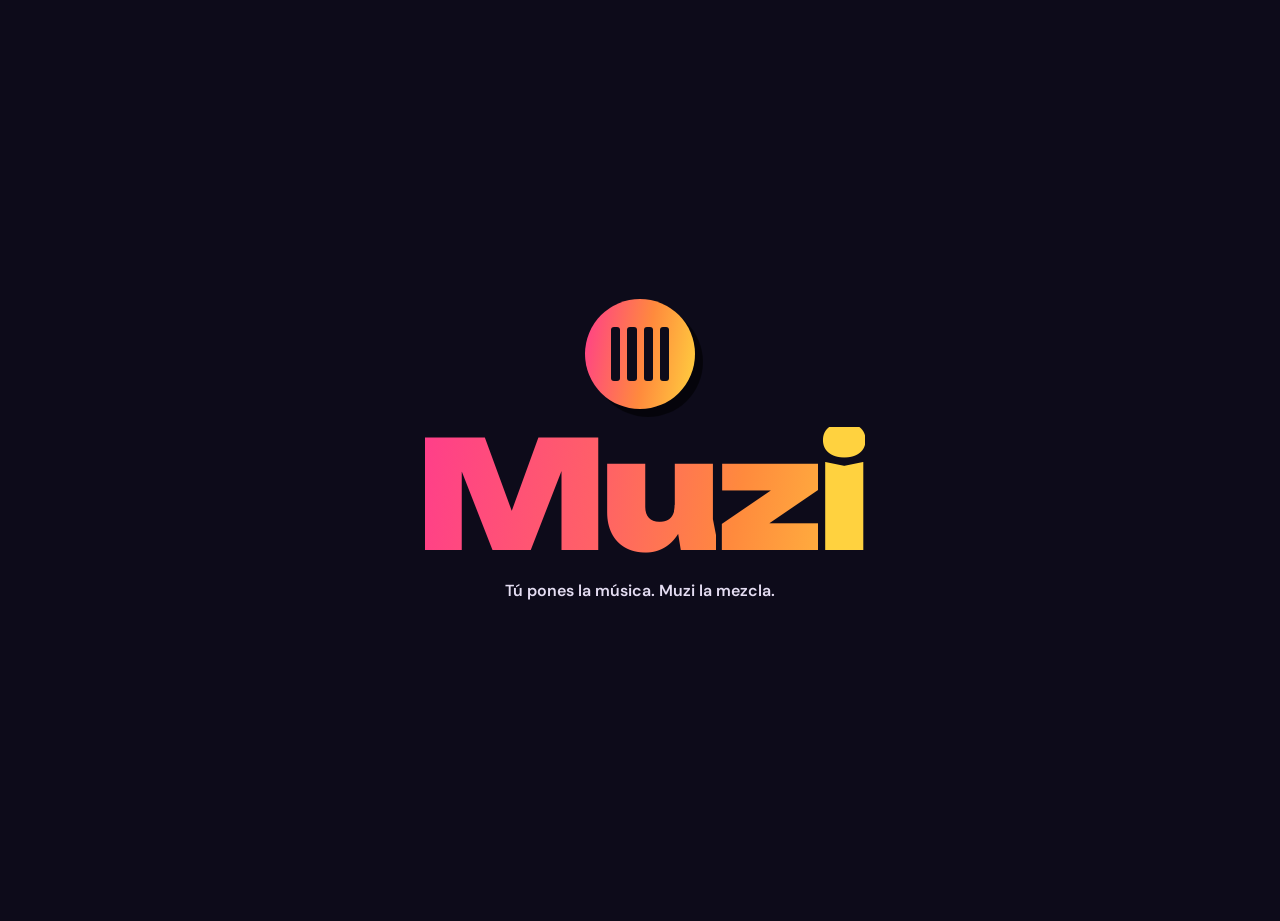
==== index.html @ a437e882 "Add files via upload" ====
<!doctype html>
<html lang="es">
<head>
<meta charset="utf-8">
<meta name="viewport" content="width=device-width,initial-scale=1,viewport-fit=cover">
<title>Muzi · La playlist de tu clase</title>
<meta name="description" content="Muzi: pega links de YouTube y la playlist de la clase suena sola, mezclada como un DJ.">
<meta name="theme-color" content="#0D0B1A">
<meta name="color-scheme" content="dark">
<meta property="og:title" content="Muzi · La playlist de tu clase">
<meta property="og:description" content="Tú pones la música. Muzi la mezcla.">
<link rel="icon" href="assets/favicon.svg" type="image/svg+xml">
<link rel="manifest" href="manifest.webmanifest">
<link rel="stylesheet" href="css/fonts.css">
<link rel="stylesheet" href="css/tokens.css">
<link rel="stylesheet" href="css/base.css">
<link rel="stylesheet" href="css/motion.css">
<link rel="stylesheet" href="css/layout.css">
<link rel="stylesheet" href="css/components.css">
<link rel="stylesheet" href="css/muzi.css">
<link rel="stylesheet" href="css/live.css">
<link rel="stylesheet" href="css/responsive.css">
<script type="module" src="js/main.js"></script>
</head>
<body>
<!-- Intro animada -->
<div class="splash" id="splash" aria-hidden="true">
  <div class="splash-in">
    <span class="mz-mark xl"><i></i><i></i><i></i><i></i></span>
    <p class="splash-word"><span>M</span><span>u</span><span>z</span><span>i</span></p>
    <p class="splash-sub">Tú pones la música. Muzi la mezcla.</p>
  </div>
</div>

<div class="fog" aria-hidden="true"><i></i><i></i></div>
<div class="cur-light" id="curLight" aria-hidden="true"></div>
<div class="noise" aria-hidden="true"></div>
<canvas id="fx" aria-hidden="true"></canvas>

<div class="app" id="app">
  <!-- ============ SIDEBAR ============ -->
  <aside class="side">
    <div class="box">
      <a class="logo" href="./" aria-label="Muzi, inicio"><span class="mz-mark" aria-hidden="true"><i></i><i></i><i></i><i></i></span><span class="mz-word">Muzi<small>La playlist de tu clase</small></span></a>
      <nav class="menu" id="menu" aria-label="Secciones">
        <span class="pill" id="menuPill"></span>
        <button class="on" type="button" data-go="top"><svg viewBox="0 0 24 24" fill="none" stroke="currentColor" stroke-width="2"><path d="M3 11l9-7 9 7v9a1 1 0 01-1 1h-5v-6H9v6H4a1 1 0 01-1-1z"/></svg>Inicio</button>
        <button type="button" data-go="add"><svg viewBox="0 0 24 24" fill="none" stroke="currentColor" stroke-width="2"><circle cx="12" cy="12" r="9"/><path d="M12 8v8M8 12h8"/></svg>Agregar canción</button>
        <button type="button" data-go="list"><svg viewBox="0 0 24 24" fill="none" stroke="currentColor" stroke-width="2"><path d="M4 6h16M4 12h10M4 18h7"/><circle cx="18" cy="17" r="3"/><path d="M21 17V9"/></svg>La cola</button>
      </nav>
    </div>
    <div class="box grow">
      <p class="lbl">Tu sesión</p>
      <div class="stats">
        <div class="stat" style="--c:var(--s1)"><b id="stN">0</b><span>temas</span></div>
        <div class="stat" style="--c:var(--s4)"><b id="stP">0</b><span>personas</span></div>
        <div class="stat" style="--c:var(--s5)"><b id="stL">0</b><span>me gusta</span></div>
        <div class="stat" style="--c:var(--s7)"><b id="stD">0</b><span>ya sonaron</span></div>
      </div>
      <p class="lbl" style="margin-top:8px">Cómo funciona</p>
      <p class="howto"><i>1</i>Pega el link de YouTube de tu canción.</p>
      <p class="howto"><i>2</i>Escribe tu nombre para que sepan quién la puso.</p>
      <p class="howto"><i>3</i>Muzi la mezcla sola con la anterior.</p>
      <span class="sp"></span>
<p class="credit">Muzi · creado por <a href="https://jhonandersonsix.github.io/jhonweb/" target="_blank" rel="noopener">Jhon Pariona</a></p>
      <button class="btn-matte w100 mag" type="button" id="btnShare">Copiar link de la lista</button>
      <button class="btn-matte w100 mag" type="button" id="btnClear">Vaciar la cola</button>
    </div>
  </aside>

  <!-- ============ MAIN ============ -->
  <main class="box main" id="main">
    <header class="hero" id="top">
      <div class="cover" id="cover"><div class="ph"><span>mz</span></div></div>
      <div class="txt">
        <p class="lbl">playlist de la clase</p>
        <h1>La playlist la ponen <span class="t-spec">ustedes.</span></h1>
        <p class="sub">Pega tu canción de YouTube. Suena sola y se mezcla con la anterior como un DJ.</p>
        <p class="meta"><b>Muzi</b><span class="d"></span><span id="mN">0 temas</span><span class="d"></span><span id="mT">mezcla 8 s</span><span class="live"><span class="d" id="liveDot"></span><span id="liveTx">en pausa</span></span><span class="roomchip" id="roomChip" hidden>📡 Sala <b id="roomChipCode">----</b> · <span id="roomChipN">0</span></span></p>
      </div>
    </header>

    <div class="actions">
      <button class="bigplay mag" id="bigPlay" type="button" aria-label="Reproducir"><svg viewBox="0 0 24 24" id="bigIco"><path d="M8 5v14l11-7z"/></svg></button>
      <button class="iconbtn" id="shufA" type="button" aria-label="Aleatorio" aria-pressed="false"><svg viewBox="0 0 24 24" fill="none" stroke="currentColor" stroke-width="2"><path d="M16 3h5v5M4 20L21 3M21 16v5h-5M15 15l6 6M4 4l5 5"/></svg></button>
      <button class="iconbtn" id="mixA" type="button" aria-label="Mezclar ya a la siguiente" title="Mezclar ya"><svg viewBox="0 0 24 24" fill="none" stroke="currentColor" stroke-width="2"><path d="M3 12h4l3-8 4 16 3-8h4"/></svg></button>
      <label class="search"><svg viewBox="0 0 24 24" fill="none" stroke="currentColor" stroke-width="2"><circle cx="11" cy="11" r="7"/><path d="M20 20l-3.5-3.5"/></svg><input id="q" type="search" placeholder="Buscar en la cola" aria-label="Buscar en la cola"></label>
    </div>

    <section class="add" id="add">
      <p class="lbl">Agregar canción</p>
      <form class="row" id="addForm">
        <label class="field"><svg width="18" height="18" viewBox="0 0 24 24" fill="#FF0033"><path d="M23 7.2a3 3 0 00-2.1-2.1C19 4.6 12 4.6 12 4.6s-7 0-8.9.5A3 3 0 001 7.2 31 31 0 00.6 12a31 31 0 00.4 4.8 3 3 0 002.1 2.1c1.9.5 8.9.5 8.9.5s7 0 8.9-.5a3 3 0 002.1-2.1c.3-1.6.4-3.2.4-4.8s-.1-3.2-.4-4.8z"/><path d="M9.8 15.3l5.8-3.3-5.8-3.3z" fill="#fff"/></svg><input id="url" type="text" inputmode="url" placeholder="Pega aquí el link de YouTube" aria-label="Link de YouTube" autocomplete="off"></label>
        <label class="field who"><input id="who" type="text" maxlength="30" placeholder="Tu nombre" aria-label="Tu nombre" autocomplete="nickname"></label>
        <button class="btn-spec mag" type="submit">Agregar a la cola →</button>
      </form>
      <p class="hint"><i></i>Funciona con youtube.com, youtu.be, Shorts, YouTube Music y playlists.</p>
    </section>

    <div class="filters" role="group" aria-label="Filtrar">
      <button class="chip on" type="button" data-f="all">Todas</button>
      <button class="chip" type="button" data-f="next">Por sonar</button>
      <button class="chip" type="button" data-f="liked">Me gusta</button>
      <button class="chip mode" type="button" id="voteMode" aria-pressed="false" title="Cambia el orden en que suenan, no lo que se ve">🔥 Más votadas suenan primero</button>
      <button class="chip" type="button" data-f="done">Ya sonaron</button>
    </div>

    <div class="thead" id="list-anchor"><span style="text-align:center">#</span><span>Canción</span><span>La puso</span><span></span><span style="text-align:right">⏱</span><span></span></div>
    <div class="list" id="list"></div>
    <div class="empty" id="empty"><b>La cola está vacía</b>Pega el primer link de YouTube y abre la sesión 🎧</div>
  </main>

  <!-- ============ NOW PLAYING ============ -->
  <aside class="box np" id="np">
    <div class="in">
      <div class="head"><p class="lbl">Ahora suena</p><button class="iconbtn" id="npClose" type="button" aria-label="Ocultar panel"><svg viewBox="0 0 24 24" fill="none" stroke="currentColor" stroke-width="2"><path d="M6 6l12 12M18 6L6 18"/></svg></button></div>
      <div class="stage" id="stage">
        <span class="ring"></span>
        <div class="pv" id="pv0"><div id="yt0"></div></div>
        <div class="pv off" id="pv1"><div id="yt1"></div></div>
        <div class="idle" id="idle"><div><b>Muzi está en silencio</b>Agrega canciones y presiona play.</div></div>
      </div>
      <div><p class="title" id="npT">—</p><p class="by" id="npB">Nadie ha puesto música todavía</p></div>
      <div class="xf">
        <div class="top"><span>DECK A</span><span>CROSSFADER</span><span>DECK B</span></div>
        <div class="track"><span class="knob" id="knob"></span></div>
      </div>
      <div class="room" id="room">
        <div class="room-off" id="roomOff">
          <b>Sala en vivo</b><span>Los alumnos piden, votan y reaccionan desde su celular.</span>
          <button class="btn-spec w100 mag" type="button" id="btnRoom">📡 Abrir la sala</button>
        </div>
        <div class="room-on" id="roomOn" hidden>
          <div class="room-top"><span class="ping"></span><span class="lbl">Sala abierta</span><button class="room-x" type="button" id="roomClose">Cerrar</button></div>
          <p class="room-code" id="roomCode">----</p>
          <p class="room-people"><b id="roomN">0</b> <span id="roomNtx">personas conectadas</span></p>
          <div class="room-faces" id="roomFaces"></div>
          <p class="room-mode" id="roomMode"></p>
        </div>
      </div>
      <div class="upnext"><p class="lbl" style="margin-bottom:6px">Sigue en la cola</p><div id="upnext"></div></div>
      <div class="qrcard"><div id="qr" aria-label="Código QR para pedir canción"></div><div><b id="qrT">Escanea y pide tu canción</b><span id="qrS">Te abre WhatsApp con el mensaje listo. Pega tu link de YouTube y envíalo.</span></div></div>
      <a class="wa" id="waLink" href="#" target="_blank" rel="noopener">
        <span class="ic"><svg viewBox="0 0 24 24"><path d="M12 2a10 10 0 00-8.6 15.1L2 22l5-1.3A10 10 0 1012 2zm5.3 14.1c-.2.6-1.3 1.2-1.8 1.2-.5.1-1 .2-3.3-.7-2.8-1.1-4.6-4-4.7-4.2-.1-.2-1.1-1.5-1.1-2.9s.7-2.1 1-2.4c.3-.3.6-.3.8-.3h.6c.2 0 .4 0 .6.5l.9 2.1c.1.2.1.4 0 .6l-.4.6-.4.4c-.1.2-.3.3-.1.6.2.3.8 1.3 1.7 2.1 1.2 1 2.1 1.3 2.4 1.5.3.1.5.1.6-.1l.9-1c.2-.3.4-.2.6-.1l2 .9c.3.1.5.2.5.3.1.2.1.7-.1 1.3z"/></svg></span>
        <span><b>¿Estás desde el celular?</b><span>Mándale tu canción al profe por WhatsApp</span></span>
      </a>
    </div>
  </aside>

  <!-- ============ PLAYER ============ -->
  <footer class="player" id="player">
    <div class="pl-l">
      <img id="bThumb" alt="" src="[data-uri]">
      <div class="tx"><span class="t" id="bT">Elige una canción</span><p class="w" id="bW">Muzi</p></div>
      <button class="heart" id="bLike" type="button" aria-label="Me gusta"><svg viewBox="0 0 24 24" fill="currentColor"><path d="M12 21s-7.5-4.6-9.6-9.2C.9 8.4 3 4.5 6.7 4.5c2 0 3.4 1.1 4.3 2.4.9-1.3 2.3-2.4 4.3-2.4 3.7 0 5.8 3.9 4.3 7.3C19.5 16.4 12 21 12 21z"/></svg></button>
    </div>
    <div class="pl-c">
      <div class="ctr">
        <button class="iconbtn" id="shufB" type="button" aria-label="Aleatorio" aria-pressed="false"><svg viewBox="0 0 24 24" fill="none" stroke="currentColor" stroke-width="2"><path d="M16 3h5v5M4 20L21 3M21 16v5h-5M15 15l6 6M4 4l5 5"/></svg></button>
        <button class="iconbtn" id="prev" type="button" aria-label="Anterior"><svg viewBox="0 0 24 24" fill="currentColor"><path d="M6 5h2v14H6zM20 5v14L9 12z"/></svg></button>
        <button class="pp" id="pp" type="button" aria-label="Reproducir"><svg viewBox="0 0 24 24" id="ppIco"><path d="M8 5v14l11-7z"/></svg></button>
        <button class="iconbtn" id="next" type="button" aria-label="Siguiente (mezclar)"><svg viewBox="0 0 24 24" fill="currentColor"><path d="M16 5h2v14h-2zM4 5v14l11-7z"/></svg></button>
        <button class="iconbtn" id="rep" type="button" aria-label="Repetir la lista" aria-pressed="true"><svg viewBox="0 0 24 24" fill="none" stroke="currentColor" stroke-width="2"><path d="M17 2l4 4-4 4"/><path d="M3 11V9a3 3 0 013-3h15M7 22l-4-4 4-4"/><path d="M21 13v2a3 3 0 01-3 3H3"/></svg></button>
      </div>
      <div class="prog"><span id="tCur">0:00</span><div class="rng" id="seek" role="slider" aria-label="Avance" tabindex="0"><span class="wv" id="wv0"></span><span class="wv fill" id="wv1"></span><i></i></div><span id="tDur">0:00</span></div>
    </div>
    <div class="pl-r">
      <span>MEZCLA</span><div class="rng" id="mixR" role="slider" aria-label="Duración de la mezcla" tabindex="0" style="--v:53%"><i></i></div><span class="mixv" id="mixV">8 s</span>
      <svg width="18" height="18" viewBox="0 0 24 24" fill="none" stroke="currentColor" stroke-width="2"><path d="M11 5L6 9H2v6h4l5 4z"/><path d="M15.5 8.5a5 5 0 010 7M19 5a10 10 0 010 14"/></svg>
      <div class="rng" id="volR" role="slider" aria-label="Volumen" tabindex="0" style="--v:85%"><i></i></div>
      <button class="iconbtn timer" id="timerBtn" type="button" aria-label="Temporizador de clase" title="Temporizador: apaga la música sola"><svg viewBox="0 0 24 24" fill="none" stroke="currentColor" stroke-width="2"><circle cx="12" cy="13" r="8"/><path d="M12 9v4l2.5 2.5M9 2h6"/></svg><span class="badge" id="timerBadge"></span></button>
      <button class="iconbtn" id="projBtn" type="button" aria-label="Modo proyector" title="Modo proyector (P)"><svg viewBox="0 0 24 24" fill="none" stroke="currentColor" stroke-width="2"><path d="M4 9V4h5M20 9V4h-5M4 15v5h5M20 15v5h-5"/></svg></button>
      <button class="iconbtn" id="npToggle" type="button" aria-label="Mostrar u ocultar Ahora suena"><svg viewBox="0 0 24 24" fill="none" stroke="currentColor" stroke-width="2"><rect x="3" y="4" width="18" height="16" rx="2"/><path d="M14 4v16"/></svg></button>
    </div>
  </footer>
  <div class="proj-ov" id="projOv" aria-hidden="true">
    <div class="bgimg" id="pjBg"></div><div class="shade"></div><div class="pulse"></div>
    <div class="logo"><span class="mz-mark" aria-hidden="true"><i></i><i></i><i></i><i></i></span><span class="mz-word big">Muzi</span></div>
    <button class="iconbtn x" id="projX" type="button" aria-label="Salir del modo proyector"><svg viewBox="0 0 24 24" fill="none" stroke="currentColor" stroke-width="2"><path d="M6 6l12 12M18 6L6 18"/></svg></button>
    <div class="info">
      <p class="lbl">Ahora suena en Muzi</p>
      <h2 id="pjT">—</h2>
      <p class="who" id="pjW"></p>
      <div class="bar"><i id="pjBar"></i></div>
      <div class="nx" id="pjNx"></div>
    </div>
    <div class="pjfeed" id="pjFeed" aria-live="polite"></div>
    <div class="qrbox"><div id="qr2"></div><div><b id="qr2T">¿Quieres poner tu canción?</b><span id="qr2S">Escanea y mándala por WhatsApp</span><span class="pjcode" id="pjCode" hidden></span></div></div>
  </div>
  <div class="reacts" id="reacts" aria-hidden="true"></div>
  <nav class="mtabs" aria-label="Vista"><button class="on" type="button" data-v="list">La cola</button><button type="button" data-v="np">Ahora suena</button></nav>
</div>
<noscript><p style="padding:24px">Muzi necesita JavaScript para sonar.</p></noscript>
</body>
</html>
---- css/fonts.css ----
/* Muzi · tipografías incluidas en el proyecto (no dependen de Google Fonts) */
@font-face{font-family:'Unbounded';font-style:normal;font-weight:800;font-display:swap;src:url('../assets/fonts/unbounded-latin-800-normal.woff2') format('woff2')}
@font-face{font-family:'Unbounded';font-style:normal;font-weight:700;font-display:swap;src:url('../assets/fonts/unbounded-latin-700-normal.woff2') format('woff2')}
@font-face{font-family:'Unbounded';font-style:normal;font-weight:900;font-display:swap;src:url('../assets/fonts/unbounded-latin-900-normal.woff2') format('woff2')}
@font-face{font-family:'DM Sans';font-style:normal;font-weight:400;font-display:swap;src:url('../assets/fonts/dm-sans-latin-400-normal.woff2') format('woff2')}
@font-face{font-family:'DM Sans';font-style:normal;font-weight:500;font-display:swap;src:url('../assets/fonts/dm-sans-latin-500-normal.woff2') format('woff2')}
@font-face{font-family:'DM Sans';font-style:normal;font-weight:600;font-display:swap;src:url('../assets/fonts/dm-sans-latin-600-normal.woff2') format('woff2')}
@font-face{font-family:'DM Sans';font-style:normal;font-weight:700;font-display:swap;src:url('../assets/fonts/dm-sans-latin-700-normal.woff2') format('woff2')}
@font-face{font-family:'DM Sans';font-style:normal;font-weight:800;font-display:swap;src:url('../assets/fonts/dm-sans-latin-800-normal.woff2') format('woff2')}
@font-face{font-family:'Space Mono';font-style:normal;font-weight:400;font-display:swap;src:url('../assets/fonts/space-mono-latin-400-normal.woff2') format('woff2')}
@font-face{font-family:'Space Mono';font-style:normal;font-weight:700;font-display:swap;src:url('../assets/fonts/space-mono-latin-700-normal.woff2') format('woff2')}
---- css/tokens.css ----
/* Muzi · tokens de marca: colores, tipografía, formas y medidas.
   Identidad propia de Muzi (ver docs/Muzi_Manual_de_Marca.pdf). */
@property --ang{syntax:"<angle>";inherits:false;initial-value:0deg}
:root{
  /* Superficies — "noche de concierto": negro con tinte violeta */
  --bg:#0D0B1A;
  --card:#17142B;
  --card2:#1F1B38;
  --line:rgba(255,255,255,.10);
  --line2:rgba(255,255,255,.20);

  /* Texto */
  --fg:#FFF8F0;          /* crema: más cálido que el blanco puro */
  --z3:#E4DDF2;
  --mute:#A69FC2;
  --dim:#605A80;

  /* Paleta Muzi */
  --pop:#FF3D8B;         /* Rosa Pop — acción principal */
  --volt:#FFD23F;        /* Amarillo Volt — energía, votos */
  --sky:#4D7CFF;         /* Azul Eléctrico — información */
  --lila:#A78BFA;        /* Lila — calma, segundo plano */
  --mint:#3DF2B0;        /* Menta — "en vivo", éxito */
  --tang:#FF8A3D;        /* Mandarina — transición pop → volt */

  /* Alias que usan los componentes (c1…c7 recorren la paleta) */
  --s1:var(--mint); --s2:var(--sky); --s3:var(--lila); --s4:var(--lila); --s5:var(--pop); --s6:var(--tang); --s7:var(--volt);

  /* Degradados de marca */
  --grad-sunset:linear-gradient(100deg,var(--pop),var(--tang) 55%,var(--volt));
  --grad-night:linear-gradient(100deg,var(--sky),var(--lila));
  --spec-h:linear-gradient(90deg,var(--sky),var(--lila),var(--pop),var(--tang),var(--volt));
  --spec-c:conic-gradient(from var(--ang),var(--pop),var(--tang),var(--volt),var(--mint),var(--sky),var(--lila),var(--pop));
  --mk:var(--grad-sunset);
  --hue:#FF3D8B;

  /* Tipografía: Unbounded (títulos), DM Sans (texto), Space Mono (datos) */
  --font-display:"Unbounded","Arial Rounded MT Bold",system-ui,sans-serif;
  --pjs:"DM Sans",system-ui,-apple-system,"Segoe UI",Roboto,sans-serif;
  --jbm:"Space Mono",ui-monospace,Menlo,monospace;

  /* Formas: Muzi es redondo y "sticker" */
  --r-sm:12px; --r-md:20px; --r-lg:28px; --r-pill:999px;
  --sticker:4px 4px 0 rgba(0,0,0,.55);

  --bar:92px;
  --ease-pop:cubic-bezier(.3,1.4,.5,1);
}
---- css/base.css ----
/* Muzi · base: reset y elementos */
*{box-sizing:border-box;margin:0;padding:0}
html,body{height:100%;overflow:hidden;background:var(--bg);color:var(--fg);font-family:var(--pjs);font-size:15px;-webkit-font-smoothing:antialiased}
button,input{font:inherit;color:inherit}
button{cursor:pointer;background:none;border:0}
img{display:block;max-width:100%}
[hidden]{display:none!important}
a{color:inherit;text-decoration:none}
:focus-visible{outline:2px solid var(--s1);outline-offset:3px;border-radius:8px}
---- css/motion.css ----
/* Muzi · motion: animaciones y atmósfera (niebla, grano, luz de cursor) */
@keyframes ang{to{--ang:360deg}}
@keyframes shift{to{background-position:200% 0}}
@keyframes fogA{0%,100%{transform:translate(0,0) scale(1)}50%{transform:translate(6vw,5vh) scale(1.15)}}
@keyframes fogB{0%,100%{transform:translate(0,0) scale(1.1)}50%{transform:translate(-8vw,-4vh) scale(.92)}}
@keyframes eq{0%,100%{transform:scaleY(.25)}50%{transform:scaleY(1)}}
@keyframes marq{0%,15%{transform:translateX(0)}85%,100%{transform:translateX(var(--mx,0))}}
@keyframes rise{from{opacity:0;transform:translateY(14px)}to{opacity:1;transform:none}}
@keyframes pop{0%{transform:scale(.6)}60%{transform:scale(1.2)}100%{transform:scale(1)}}
@keyframes ping{0%{transform:scale(1);opacity:.7}100%{transform:scale(2.4);opacity:0}}
@keyframes toast{0%{opacity:0;transform:translate(-50%,20px)}10%,85%{opacity:1;transform:translate(-50%,0)}100%{opacity:0;transform:translate(-50%,-10px)}}
@keyframes spinS{to{transform:rotate(360deg)}}

/* ---------- atmósfera ---------- */
.fog{position:fixed;inset:0;pointer-events:none;z-index:0;overflow:hidden}
.fog i{position:absolute;border-radius:50%;filter:blur(70px)}
.fog i:nth-child(1){width:48vw;height:48vw;left:52%;top:-14%;background:radial-gradient(closest-side,color-mix(in srgb,var(--hue) 45%,transparent),transparent);animation:fogA 18s ease-in-out infinite;transition:background 1.2s}
.fog i:nth-child(2){width:46vw;height:46vw;left:-10%;top:50%;background:radial-gradient(closest-side,rgba(91,91,247,.28),transparent);animation:fogB 22s ease-in-out infinite}
.noise{position:fixed;inset:0;pointer-events:none;z-index:60;opacity:.06;mix-blend-mode:overlay;background-image:url("data:image/svg+xml,%3Csvg xmlns='http://www.w3.org/2000/svg' width='140' height='140'%3E%3Cfilter id='n'%3E%3CfeTurbulence type='fractalNoise' baseFrequency='.9' numOctaves='3' stitchTiles='stitch'/%3E%3C/filter%3E%3Crect width='100%25' height='100%25' filter='url(%23n)'/%3E%3C/svg%3E")}
.cur-light{position:fixed;width:520px;height:520px;border-radius:50%;pointer-events:none;z-index:1;transform:translate(-50%,-50%);background:radial-gradient(closest-side,rgba(155,92,246,.09),transparent);transition:opacity .4s}
---- css/layout.css ----
/* Muzi · layout: estructura tipo Spotify */
/* ---------- layout tipo Spotify ---------- */
.app{position:relative;z-index:2;height:100%;display:grid;grid-template-columns:260px minmax(0,1fr) 340px;grid-template-rows:minmax(0,1fr) var(--bar);gap:8px;padding:8px;padding-left:max(8px,env(safe-area-inset-left));padding-right:max(8px,env(safe-area-inset-right));padding-top:max(8px,env(safe-area-inset-top))}
.app.np-off{grid-template-columns:260px minmax(0,1fr) 0}
.app.np-off .np,.offstage{position:fixed!important;left:-200vw!important;top:0;width:320px!important;display:flex!important}
.box{background:rgba(17,17,20,.78);backdrop-filter:blur(18px);-webkit-backdrop-filter:blur(18px);border:1px solid var(--line);border-radius:16px;min-height:0;overflow:hidden}

/* sidebar */
.side{display:flex;flex-direction:column;gap:8px;min-height:0}
.side .box{padding:16px}
.logo{display:flex;align-items:center;gap:10px;font-weight:800;letter-spacing:-.02em}
.jp{display:inline-grid;place-items:center;width:38px;height:38px;border-radius:12px;font-size:14px;font-weight:800;border:1.5px solid transparent;background:linear-gradient(var(--bg),var(--bg)) padding-box,var(--spec-c) border-box;animation:ang 5s linear infinite}
.logo small{display:block;font-size:11px;font-weight:600;color:var(--mute);letter-spacing:0}
.menu{position:relative;display:flex;flex-direction:column;gap:2px;margin-top:16px}
.menu .pill{position:absolute;left:0;right:0;height:42px;border-radius:12px;background:rgba(255,255,255,.06);border:1px solid var(--line);transition:transform .45s cubic-bezier(.3,1.3,.5,1)}
.menu button{position:relative;display:flex;align-items:center;gap:12px;height:42px;padding:0 12px;border-radius:12px;font-weight:700;color:var(--mute);transition:color .25s}
.menu button.on,.menu button:hover{color:var(--fg)}
.menu svg{width:20px;height:20px}
.lbl{font-size:11px;font-weight:600;letter-spacing:.2em;text-transform:uppercase;color:var(--mute)}
.stats{display:grid;grid-template-columns:1fr 1fr;gap:8px;margin-top:12px}
.stat{position:relative;padding:12px;border-radius:12px;background:var(--card2);border:1px solid var(--line);overflow:hidden}
.stat::before{content:"";position:absolute;left:12px;top:0;width:22px;height:3px;border-radius:0 0 3px 3px;background:var(--c,var(--s1))}
.stat b{display:block;font-size:26px;font-weight:800;letter-spacing:-.04em;background:var(--spec-h);background-size:200% 100%;-webkit-background-clip:text;background-clip:text;color:transparent;animation:shift 8s linear infinite}
.stat span{font-size:12px;color:var(--mute)}
.side .grow{flex:1;display:flex;flex-direction:column;gap:10px}
.howto{display:flex;gap:10px;align-items:flex-start;font-size:13px;color:var(--mute);line-height:1.45}
.howto i{flex:none;width:22px;height:22px;border-radius:50%;display:grid;place-items:center;font-style:normal;font-size:11px;font-weight:800;color:var(--fg);border:1px solid var(--line2)}
.side .sp{flex:1}
---- css/components.css ----
/* Muzi · components: botones, chips, lista, reproductor, toasts */
/* botones de Muzi */
.btn-spec{display:inline-flex;align-items:center;justify-content:center;gap:8px;padding:12px 18px;border-radius:12px;font-weight:700;color:#fff;--bb:#111114;border:1.5px solid transparent;background:linear-gradient(var(--bb),var(--bb)) padding-box,var(--spec-c) border-box;animation:ang 5s linear infinite;transition:box-shadow .3s}
.btn-spec:hover{--bb:#16161B;box-shadow:0 0 42px -6px color-mix(in srgb,var(--s4) 85%,transparent),0 0 34px -8px color-mix(in srgb,var(--s6) 80%,transparent),0 0 30px -10px color-mix(in srgb,var(--s1) 80%,transparent)}
.btn-matte{display:inline-flex;align-items:center;justify-content:center;gap:8px;padding:12px 18px;border-radius:12px;font-weight:600;color:var(--z3);background:linear-gradient(#1C1C22,#121216);border:1px solid rgba(255,255,255,.08);box-shadow:inset 0 1px 0 rgba(255,255,255,.08),inset 0 -2px 6px rgba(0,0,0,.6),0 6px 18px rgba(0,0,0,.4);transition:border-color .3s}
.btn-matte:hover{border-color:rgba(255,255,255,.24)}
.w100{width:100%}
.chip{display:inline-flex;align-items:center;gap:8px;padding:8px 14px;border-radius:999px;border:1px solid var(--line);background:rgba(255,255,255,.03);font-size:13px;color:var(--z3);transition:border-color .3s,background-color .3s,color .3s}
.chip:hover{border-color:var(--line2);color:var(--fg)}
.chip.on{color:var(--fg);border:1px solid transparent;background:linear-gradient(#141418,#141418) padding-box,var(--spec-h) border-box}
.mag{transition:transform .25s cubic-bezier(.3,1.4,.5,1)}

/* main */
.main{position:relative;overflow:auto;scroll-behavior:smooth}
.main::-webkit-scrollbar,.np::-webkit-scrollbar{width:10px}
.main::-webkit-scrollbar-thumb,.np::-webkit-scrollbar-thumb{background:rgba(255,255,255,.12);border-radius:10px;border:3px solid transparent;background-clip:padding-box}
.hero{position:relative;padding:28px 28px 26px;display:flex;gap:26px;align-items:flex-end;background:linear-gradient(180deg,color-mix(in srgb,var(--hue) 55%,transparent),transparent);transition:background 1.2s}
.hero::after{content:"";position:absolute;inset:0;background:linear-gradient(180deg,transparent 40%,rgba(17,17,20,.6));pointer-events:none}
.cover{position:relative;z-index:1;flex:none;width:200px;aspect-ratio:1;border-radius:16px;overflow:hidden;box-shadow:0 24px 60px rgba(0,0,0,.55);background:var(--card2)}
.cover .mosaic{display:grid;grid-template-columns:1fr 1fr;width:100%;height:100%}
.cover .mosaic img{width:100%;height:100%;object-fit:cover}
.cover .ph{position:absolute;inset:0;display:grid;place-items:center;font-size:56px;font-weight:800;background:var(--spec-c);animation:ang 8s linear infinite}
.cover .ph span{width:62%;aspect-ratio:1;border-radius:50%;display:grid;place-items:center;background:var(--bg);font-size:38px;letter-spacing:-.04em}
.hero .txt{position:relative;z-index:1;min-width:0}
.hero h1{margin-top:8px;font-size:clamp(34px,5.4vw,72px);font-weight:800;letter-spacing:-.045em;line-height:.95;text-wrap:balance}
.t-spec{background:linear-gradient(90deg,var(--s1),var(--s2),var(--s3),var(--s4),var(--s5),var(--s6),var(--s7),var(--s1));background-size:200% 100%;-webkit-background-clip:text;background-clip:text;color:transparent;animation:shift 9s linear infinite}
.hero .sub{margin-top:12px;font-size:18px;font-weight:600;color:var(--z3);max-width:46ch}
.hero .meta{margin-top:12px;display:flex;flex-wrap:wrap;align-items:center;gap:6px 10px;font-size:13px;color:var(--mute)}
.hero .meta b{color:var(--fg)}
.hero .meta .d{width:4px;height:4px;border-radius:50%;background:var(--dim)}
.actions{position:sticky;top:0;z-index:5;display:flex;align-items:center;gap:14px;padding:16px 28px;background:linear-gradient(rgba(17,17,20,.92),rgba(17,17,20,.75));backdrop-filter:blur(14px)}
.bigplay{position:relative;width:60px;height:60px;border-radius:50%;display:grid;place-items:center;background:var(--mk);box-shadow:0 12px 34px rgba(232,69,127,.4)}
.bigplay::before{content:"";position:absolute;inset:-5px;border-radius:50%;padding:2px;background:var(--spec-c);animation:ang 3s linear infinite;-webkit-mask:linear-gradient(#000 0 0) content-box,linear-gradient(#000 0 0);-webkit-mask-composite:xor;mask-composite:exclude}
.bigplay svg{width:26px;height:26px;fill:#fff}
.iconbtn{width:42px;height:42px;border-radius:50%;display:grid;place-items:center;color:var(--mute);transition:color .2s,transform .2s,background .2s}
.iconbtn:hover{color:var(--fg);transform:scale(1.08);background:rgba(255,255,255,.06)}
.iconbtn.on{color:var(--s1)}
.iconbtn.on::after{content:"";position:absolute;margin-top:30px;width:4px;height:4px;border-radius:50%;background:var(--s1)}
.iconbtn svg{width:22px;height:22px}
.search{margin-left:auto;display:flex;align-items:center;gap:8px;padding:9px 12px;border-radius:12px;border:1px solid var(--line);background:rgba(255,255,255,.03);color:var(--mute);min-width:0}
.search input{background:none;border:0;outline:0;width:150px;color:var(--fg)}
.search svg{width:16px;height:16px;flex:none}

/* agregar */
.add{margin:6px 28px 4px;padding:18px;border-radius:16px;border:1.5px solid transparent;background:linear-gradient(#141418,#141418) padding-box,var(--spec-c) border-box;animation:ang 7s linear infinite}
.add .row{display:flex;flex-wrap:wrap;gap:10px;margin-top:12px}
.field{flex:1;min-width:200px;display:flex;align-items:center;gap:10px;padding:0 14px;border-radius:12px;background:var(--bg);border:1px solid var(--line);transition:border-color .3s}
.field:focus-within{border-color:var(--line2)}
.field input{flex:1;min-width:0;background:none;border:0;outline:0;padding:13px 0}
.field.who{flex:0 1 220px;min-width:160px}
.add .hint{margin-top:10px;display:inline-flex;align-items:center;gap:8px;font-size:12px;color:var(--mute);padding:5px 12px 5px 6px;border-radius:999px;border:1px solid var(--line)}
.add .hint i{width:8px;height:8px;border-radius:50%;background:var(--s1);margin-left:4px}
.filters{display:flex;flex-wrap:wrap;gap:8px;padding:16px 28px 6px}

/* tabla */
.thead,.tr{display:grid;grid-template-columns:44px minmax(0,1.6fr) minmax(0,.8fr) 100px 64px 40px;align-items:center;gap:12px;padding:0 16px}
.thead{margin:10px 12px 4px;height:36px;border-bottom:1px solid var(--line);font-size:11px;font-weight:600;letter-spacing:.2em;text-transform:uppercase;color:var(--mute)}
.list{padding:4px 12px 40px}
.tr{position:relative;height:64px;border-radius:12px;color:var(--mute);transition:background .2s,transform .2s;cursor:default;animation:rise .45s both}
.tr::before{content:"";position:absolute;inset:0;border-radius:12px;pointer-events:none;opacity:0;background:radial-gradient(240px circle at var(--mxp,50%) 50%,rgba(155,92,246,.16),transparent 70%);transition:opacity .3s}
.tr:hover{background:rgba(255,255,255,.05)}
.tr:hover::before{opacity:1}
.tr.cur{background:rgba(255,255,255,.06)}
.tr.cur .tt{background:var(--spec-h);background-size:200% 100%;-webkit-background-clip:text;background-clip:text;color:transparent;animation:shift 6s linear infinite}
.tr.drag{opacity:.4}
.tr.over{box-shadow:inset 0 2px 0 var(--s4)}
.tr .n{position:relative;display:grid;place-items:center;font-variant-numeric:tabular-nums;font-size:15px}
.tr .n .pl{display:none;width:30px;height:30px;border-radius:50%;place-items:center;color:var(--fg)}
.tr .n .pl svg{width:16px;height:16px;fill:currentColor}
.tr:hover .n .num{display:none}.tr:hover .n .pl{display:grid}
.eqb{display:none;align-items:flex-end;gap:3px;height:16px}
.eqb i{width:3px;height:100%;border-radius:2px;background:var(--spec-h);background-size:400% 100%;transform-origin:bottom;animation:eq .8s ease-in-out infinite}
.eqb i:nth-child(2){animation-delay:-.25s;background-position:40% 0}.eqb i:nth-child(3){animation-delay:-.5s;background-position:80% 0}
.tr.cur .num{display:none}.tr.cur .eqb{display:flex}.tr.cur:hover .eqb{display:none}
.paused .tr.cur .eqb i{animation-play-state:paused}
.song{display:flex;align-items:center;gap:12px;min-width:0}
.song img{width:44px;height:44px;border-radius:8px;object-fit:cover;flex:none;background:var(--card2)}
.song .tt{color:var(--fg);font-weight:700;white-space:nowrap;overflow:hidden;text-overflow:ellipsis}
.song .ch{font-size:13px;white-space:nowrap;overflow:hidden;text-overflow:ellipsis}
.tr .who{font-size:13px;white-space:nowrap;overflow:hidden;text-overflow:ellipsis}
.tr .who b{color:var(--z3);font-weight:600}
.heart{width:32px;height:32px;display:grid;place-items:center;border-radius:50%;color:var(--dim);transition:color .2s}
.heart svg{width:18px;height:18px}
.heart.on{color:var(--s5)}.heart.on svg{animation:pop .35s}
.tr .dur{font-family:var(--jbm);font-size:12px;text-align:right;font-variant-numeric:tabular-nums}
.tr .del{opacity:0;width:32px;height:32px;display:grid;place-items:center;border-radius:50%;transition:opacity .2s,background .2s}
.tr:hover .del{opacity:1}.tr .del:hover{background:rgba(232,69,127,.15);color:var(--s5)}
.tr .del svg{width:16px;height:16px}
.empty{margin:30px 28px;padding:40px 24px;text-align:center;border-radius:16px;border:1px dashed var(--line2);color:var(--mute)}
.empty b{display:block;font-size:22px;color:var(--fg);letter-spacing:-.03em;margin-bottom:6px}

/* now playing (derecha) */
.np{display:flex;flex-direction:column;overflow:auto}
.np .in{padding:16px;display:flex;flex-direction:column;gap:14px}
.np .head{display:flex;justify-content:space-between;align-items:center}
.stage{position:relative;aspect-ratio:16/9;border-radius:14px;overflow:hidden;background:#000;border:1px solid var(--line)}
.stage .ring{position:absolute;inset:-2px;border-radius:16px;padding:2px;background:var(--spec-c);animation:ang 4s linear infinite;-webkit-mask:linear-gradient(#000 0 0) content-box,linear-gradient(#000 0 0);-webkit-mask-composite:xor;mask-composite:exclude;z-index:3;pointer-events:none;opacity:.8}
.stage .pv{position:absolute;inset:0;transition:opacity var(--xf,1s) linear}
.stage .pv iframe{width:100%;height:100%;border:0}
.stage .pv.off{opacity:0;pointer-events:none}
.stage .idle{position:absolute;inset:0;z-index:2;display:grid;place-items:center;text-align:center;padding:16px;color:var(--mute);font-size:13px;background:radial-gradient(circle at 50% 40%,#17171c,#0b0b0d)}
.stage .idle b{display:block;color:var(--fg);font-size:16px;margin-bottom:4px}
.np .title{font-size:22px;font-weight:800;letter-spacing:-.035em;line-height:1.1}
.np .by{color:var(--mute);font-size:14px;margin-top:4px}
.xf{padding:14px;border-radius:14px;background:var(--card2);border:1px solid var(--line)}
.xf .top{display:flex;justify-content:space-between;font-family:var(--jbm);font-size:11px;color:var(--mute)}
.xf .track{position:relative;height:10px;margin-top:10px;border-radius:10px;background:rgba(255,255,255,.06)}
.xf .track::before{content:"";position:absolute;inset:3px 8px;border-radius:4px;background:var(--spec-h);opacity:.4}
.xf .knob{position:absolute;top:50%;left:0;width:34px;height:22px;border-radius:7px;transform:translate(-50%,-50%);background:linear-gradient(#26262e,#141418);border:1.5px solid rgba(255,255,255,.28);box-shadow:0 0 16px rgba(155,92,246,.45);transition:left .2s linear}
.xf .knob::after{content:"";position:absolute;left:50%;top:4px;bottom:4px;width:2px;background:var(--fg);transform:translateX(-50%)}
.upnext .it{display:flex;gap:10px;align-items:center;padding:8px;border-radius:12px;transition:background .2s;cursor:pointer;animation:rise .4s both}
.upnext .it:hover{background:rgba(255,255,255,.05)}
.upnext img{width:48px;height:36px;border-radius:6px;object-fit:cover}
.upnext .t{font-size:13px;font-weight:700;white-space:nowrap;overflow:hidden;text-overflow:ellipsis}
.upnext .w{font-size:12px;color:var(--mute)}
.wa{display:flex;gap:12px;align-items:center;padding:14px;border-radius:14px;border:1px solid var(--line);background:rgba(255,255,255,.02);transition:border-color .3s}
.wa:hover{border-color:var(--line2)}
.wa .ic{width:40px;height:40px;border-radius:12px;display:grid;place-items:center;background:#25D366;color:#fff;flex:none}
.wa .ic svg{width:22px;height:22px;fill:#fff}
.wa b{display:block;font-size:14px}.wa span{font-size:12px;color:var(--mute)}

/* barra inferior */
.player{grid-column:1/-1;display:grid;grid-template-columns:minmax(0,1fr) minmax(0,1.3fr) minmax(0,1fr);align-items:center;gap:16px;padding:0 16px;border-radius:16px;background:rgba(11,11,13,.92);border:1px solid var(--line);position:relative;overflow:hidden}
.player::before{content:"";position:absolute;left:0;right:0;top:0;height:1px;background:var(--spec-h);opacity:.6}
.pl-l{display:flex;align-items:center;gap:12px;min-width:0}
.pl-l img{width:56px;height:56px;border-radius:10px;object-fit:cover;background:var(--card2);flex:none}
.pl-l .tx{min-width:0;overflow:hidden}
.pl-l .t{font-weight:700;white-space:nowrap;display:inline-block}
.pl-l .t.mq{animation:marq 9s ease-in-out infinite alternate}
.pl-l .w{font-size:12px;color:var(--mute);white-space:nowrap;overflow:hidden;text-overflow:ellipsis}
.pl-c{display:flex;flex-direction:column;align-items:center;gap:6px}
.pl-c .ctr{display:flex;align-items:center;gap:8px}
.pp{width:44px;height:44px;border-radius:50%;display:grid;place-items:center;background:var(--fg);color:var(--bg);transition:transform .2s}
.pp:hover{transform:scale(1.07)}
.pp svg{width:20px;height:20px;fill:currentColor}
.prog{display:flex;align-items:center;gap:10px;width:100%;font-family:var(--jbm);font-size:11px;color:var(--mute);font-variant-numeric:tabular-nums}
.rng{--v:0%;flex:1;height:14px;display:flex;align-items:center;cursor:pointer;position:relative}
.rng::before{content:"";position:absolute;left:0;right:0;height:4px;border-radius:4px;background:rgba(255,255,255,.12)}
.rng::after{content:"";position:absolute;left:0;width:var(--v);height:4px;border-radius:4px;background:var(--spec-h)}
.rng i{position:absolute;left:var(--v);width:12px;height:12px;margin-left:-6px;border-radius:50%;background:#fff;opacity:0;transition:opacity .2s;z-index:1}
.rng:hover i{opacity:1}
.pl-r{display:flex;align-items:center;justify-content:flex-end;gap:12px;font-family:var(--jbm);font-size:11px;color:var(--mute)}
.pl-r .rng{max-width:110px}
.pl-r .mixv{color:var(--fg);min-width:3ch}
.live{display:inline-flex;align-items:center;gap:8px}
.live .d{position:relative;width:8px;height:8px;border-radius:50%;background:var(--dim)}
.live .d.on{background:var(--s1)}
.live .d.on::after{content:"";position:absolute;inset:0;border-radius:50%;background:var(--s1);animation:ping 1.6s ease-out infinite}

/* toast + confeti */
.toast{position:fixed;left:50%;bottom:calc(var(--bar) + 26px);z-index:70;padding:12px 18px;border-radius:12px;background:#141418;border:1px solid var(--line2);box-shadow:0 20px 50px rgba(0,0,0,.5);font-weight:600;animation:toast 3.2s forwards;white-space:nowrap}
#fx{position:fixed;inset:0;pointer-events:none;z-index:65;width:100%;height:100%}


/* ===== v2: lo mejor de cada app ===== */
/* SoundCloud: barra de onda */
#seek::before,#seek::after{display:none}
#seek .wv{position:absolute;inset:0;display:flex;align-items:center;gap:2px}
#seek .wv b{flex:1;border-radius:2px;background:rgba(255,255,255,.18)}
#seek .wv.fill{clip-path:inset(0 calc(100% - var(--v)) 0 0)}
#seek .wv.fill b{background:var(--spec-h);background-size:var(--ww,600px) 100%;background-attachment:local}
#seek{height:22px}
/* Spotify Jam: votos */
.vote{display:inline-flex;align-items:center;gap:3px;height:28px;padding:0 8px;border-radius:999px;border:1px solid var(--line);font-size:12px;font-weight:700;color:var(--mute);transition:all .2s}
.vote:hover{border-color:var(--line2);color:var(--fg)}
.vote.on{color:#fff;border-color:transparent;background:var(--mk)}
.vote.on b{animation:pop .3s}
.likes{display:flex;align-items:center;gap:6px;justify-content:flex-end}
/* Apple Music: portada y color dinámico ya en --hue · Modo proyector */
.proj-ov{position:fixed;inset:0;z-index:90;display:none;overflow:hidden;background:#000}
.proj .proj-ov{display:block}
.proj-ov .bgimg{position:absolute;inset:-60px;background-size:cover;background-position:center;filter:blur(60px) saturate(1.5) brightness(.55);transform:scale(1.1);transition:background-image 1s}
.proj-ov .shade{position:absolute;inset:0;background:radial-gradient(70% 70% at 70% 50%,transparent,rgba(0,0,0,.7)),linear-gradient(90deg,rgba(11,11,13,.85),transparent 60%)}
.proj-ov .pulse{position:absolute;inset:0;background:radial-gradient(40% 40% at 72% 50%,color-mix(in srgb,var(--hue) 45%,transparent),transparent 70%);animation:pulse 1s ease-in-out infinite alternate}
@keyframes pulse{from{opacity:.35;transform:scale(1)}to{opacity:.8;transform:scale(1.06)}}
.proj-ov .info{position:absolute;left:5vw;top:50%;transform:translateY(-50%);width:38vw;display:flex;flex-direction:column;gap:2vh}
.proj-ov .info h2{font-size:clamp(32px,4.6vw,86px);font-weight:800;letter-spacing:-.05em;line-height:.95;text-wrap:balance}
.proj-ov .info .who{font-size:clamp(16px,1.6vw,28px);font-weight:600;color:var(--z3)}
.proj-ov .info .who b{background:var(--spec-h);background-size:200% 100%;-webkit-background-clip:text;background-clip:text;color:transparent;animation:shift 6s linear infinite}
.proj-ov .bar{height:6px;border-radius:6px;background:rgba(255,255,255,.15);overflow:hidden}
.proj-ov .bar i{display:block;height:100%;width:0;background:var(--spec-h)}
.proj-ov .nx{display:flex;gap:12px;align-items:center;padding:12px;border-radius:14px;background:rgba(255,255,255,.06);border:1px solid var(--line);max-width:420px}
.proj-ov .nx img{width:72px;height:54px;border-radius:8px;object-fit:cover}
.proj-ov .nx p{font-size:13px;color:var(--mute)}.proj-ov .nx b{display:block;color:var(--fg);font-size:16px;white-space:nowrap;overflow:hidden;text-overflow:ellipsis;max-width:300px}
.proj-ov .qrbox{position:absolute;right:3vw;bottom:4vh;display:flex;align-items:center;gap:14px;padding:12px 16px 12px 12px;border-radius:16px;background:rgba(11,11,13,.7);border:1px solid var(--line);backdrop-filter:blur(10px)}
.proj-ov .qrbox canvas,.proj-ov .qrbox img{width:96px!important;height:96px!important;border-radius:8px;background:#fff;padding:6px}
.proj-ov .qrbox b{display:block;font-size:16px}.proj-ov .qrbox span{font-size:12px;color:var(--mute)}
.proj-ov .x{position:absolute;right:3vw;top:3vh;z-index:2}
.proj-ov .logo{position:absolute;left:5vw;top:4vh}
.proj .stage{position:fixed!important;z-index:91;right:5vw;top:50%;transform:translateY(-50%);width:50vw;aspect-ratio:16/9;border-radius:22px;box-shadow:0 40px 120px rgba(0,0,0,.6)}
.proj .np,.proj .app.np-off .np{position:static!important;left:auto!important;display:flex!important;backdrop-filter:none!important;-webkit-backdrop-filter:none!important;overflow:visible!important}
.proj .stage .idle{display:none}
/* QR pide tu canción */
.qrcard{display:flex;gap:12px;align-items:center;padding:12px;border-radius:14px;background:var(--card2);border:1px solid var(--line)}
.qrcard #qr{flex:none;width:84px;height:84px;padding:5px;border-radius:10px;background:#fff}
.qrcard #qr canvas,.qrcard #qr img{width:74px!important;height:74px!important}
.qrcard b{display:block;font-size:14px}.qrcard span{font-size:12px;color:var(--mute);line-height:1.35}
/* temporizador */
.timer{position:relative}
.timer .badge{position:absolute;top:-2px;right:-6px;padding:1px 5px;border-radius:99px;font-size:9px;font-weight:800;background:var(--mk);color:#fff;font-family:var(--jbm)}
.timer .badge:empty{display:none}

/* avisos: con acción (Deshacer) o fijos mientras algo carga */
.toast{display:flex;align-items:center;gap:12px}
.toast.long{animation-duration:5.2s}
.toast.sticky{animation:none;opacity:1;transform:translate(-50%,0)}
.toast button{padding:6px 12px;border-radius:999px;background:var(--bg);color:var(--fg);font-weight:700;font-size:13px}
.toast .spin{width:14px;height:14px;border-radius:50%;border:2px solid currentColor;border-right-color:transparent;animation:spin .8s linear infinite}
@keyframes spin{to{transform:rotate(360deg)}}
/* chip de votos: es un modo, no un filtro */
.chip.mode.on{background:var(--pop);color:var(--fg);border-color:transparent;font-weight:700}
/* arrastrar con el dedo */
.tr.lift{z-index:5;background:rgba(255,255,255,.08);box-shadow:0 12px 30px rgba(0,0,0,.45);transition:none}
.empty small{display:block;margin-top:6px}
---- css/muzi.css ----
/* Muzi · identidad: logo, intro animada y crédito */

/* Símbolo: disco Muzi con cuatro barras de ecualizador */
.logo{display:flex;align-items:center;gap:12px;font-weight:800;letter-spacing:-.02em}
.mz-mark{position:relative;display:inline-flex;align-items:flex-end;justify-content:center;gap:3px;width:40px;height:40px;padding:11px 10px;border-radius:50%;background:var(--grad-sunset);box-shadow:var(--sticker)}
.mz-mark i{flex:1;height:100%;border-radius:3px;background:var(--bg);transform-origin:bottom;animation:eq 1.1s ease-in-out infinite}
.mz-mark i:nth-child(1){background-position:0 0;animation-delay:-.2s}
.mz-mark i:nth-child(2){background-position:33% 0;animation-delay:-.6s}
.mz-mark i:nth-child(3){background-position:66% 0;animation-delay:-.4s}
.mz-mark i:nth-child(4){background-position:100% 0;animation-delay:-.9s}
.paused .side .mz-mark i{animation-play-state:paused}
.mz-mark.xl{width:110px;height:110px;padding:28px 26px;gap:7px;box-shadow:8px 8px 0 rgba(0,0,0,.55)}
.mz-word{font-family:var(--font-display);font-size:22px;font-weight:800;letter-spacing:-.03em;line-height:1}
.mz-word small{display:block;margin-top:3px;font-size:11px;font-weight:600;letter-spacing:0;color:var(--mute)}
.mz-word.big{font-size:28px}
.credit{font-size:12px;color:var(--dim)}
.credit a{color:var(--mute);text-decoration:underline;text-underline-offset:3px}
.credit a:hover{color:var(--fg)}

/* Intro: aparece la marca y la app sube */
.splash{position:fixed;inset:0;z-index:100;display:grid;place-items:center;background:var(--bg);transition:opacity .6s ease,visibility .6s}
.splash.out{opacity:0;visibility:hidden}
.splash-in{display:flex;flex-direction:column;align-items:center;gap:18px;text-align:center}
.splash-word{display:flex;font-family:var(--font-display);font-size:clamp(64px,14vw,150px);font-weight:900;letter-spacing:-.04em;line-height:.9}
.splash-word span{display:inline-block;background:var(--grad-sunset);background-size:400% 100%;-webkit-background-clip:text;background-clip:text;color:transparent;animation:drop .7s var(--ease-pop) both}
.splash-word span:nth-child(1){animation-delay:.05s,0s;background-position:0 0}
.splash-word span:nth-child(2){animation-delay:.15s,0s;background-position:33% 0}
.splash-word span:nth-child(3){animation-delay:.25s,0s;background-position:66% 0}
.splash-word span:nth-child(4){animation-delay:.35s,0s;background-position:100% 0;background-image:linear-gradient(var(--volt),var(--volt))}
.splash-sub{font-size:16px;font-weight:600;color:var(--z3);animation:rise .6s .55s both}
.splash .mz-mark{animation:pop .6s var(--ease-pop) both}
@keyframes drop{from{opacity:0;transform:translateY(-60px) rotate(-12deg)}to{opacity:1;transform:none}}
.app{transition:transform .8s var(--ease-pop),opacity .6s}
.booting .app{transform:translateY(30px) scale(.98);opacity:0}

@media (prefers-reduced-motion:reduce){.splash{display:none}.booting .app{transform:none;opacity:1}}

/* ===== Identidad Muzi sobre los componentes ===== */
body{font-family:var(--pjs)}
h1,h2,.np .title,.stat b,.proj-ov .info h2,.empty b,.qrcard b,.wa b{font-family:var(--font-display)}
.hero h1{font-size:clamp(30px,4.6vw,62px);font-weight:900;letter-spacing:-.035em;line-height:1}
.np .title{font-size:19px;letter-spacing:-.02em}
.stat b{font-size:22px;letter-spacing:-.02em}
.proj-ov .info h2{letter-spacing:-.035em;font-weight:900}
.t-spec,.stat b{background-image:var(--grad-sunset);background-size:200% 100%;-webkit-background-clip:text;background-clip:text;color:transparent}
.lbl{font-family:var(--jbm);font-size:12px;font-weight:700;letter-spacing:0;text-transform:none;color:var(--volt)}
.lbl::before{content:"// ";color:var(--dim)}
.box{border-radius:var(--r-md)}
.btn-spec{animation:none;border:0;background:var(--grad-sunset);color:var(--bg);font-weight:800;border-radius:var(--r-pill);padding:13px 22px;box-shadow:var(--sticker)}
.btn-spec:hover{box-shadow:6px 6px 0 rgba(0,0,0,.55),0 0 40px -6px rgba(255,61,139,.7)}
.btn-matte{border-radius:var(--r-pill)}
.chip{border-radius:var(--r-pill)}
.chip.on{border:1px solid transparent;background:var(--volt);color:var(--bg);font-weight:700}
.add{animation:none;border-radius:var(--r-lg);background:linear-gradient(var(--card),var(--card)) padding-box,var(--grad-sunset) border-box}
.field{border-radius:var(--r-pill)}
.bigplay{background:var(--grad-sunset);box-shadow:var(--sticker),0 12px 34px rgba(255,61,139,.35)}
.bigplay svg{fill:var(--bg)}
.pp{background:var(--pop);color:var(--fg)}
.vote.on{background:var(--volt);color:var(--bg)}
.heart.on{color:var(--pop)}
.tr{border-radius:16px}
.tr.cur .tt{background-image:var(--grad-sunset);background-size:200% 100%;-webkit-background-clip:text;background-clip:text;color:transparent}
.cover{border-radius:var(--r-lg);box-shadow:8px 8px 0 rgba(0,0,0,.45),0 24px 60px rgba(0,0,0,.5)}
.cover .ph{background:var(--grad-sunset);animation:none}
.cover .ph span{font-family:var(--font-display);font-weight:900;color:var(--fg)}
.stage{border-radius:var(--r-md)}
.stage .ring{background:var(--grad-sunset);animation:none;opacity:.9}
.stat::before{height:4px;border-radius:0 0 4px 4px}
.toast{border-radius:var(--r-pill);background:var(--fg);color:var(--bg);border:0;box-shadow:var(--sticker)}
.qrcard,.wa,.xf{border-radius:var(--r-md)}
.player{border-radius:var(--r-lg)}
.player::before{background:var(--grad-sunset)}
.menu .pill{border-radius:var(--r-pill);background:rgba(255,61,139,.12);border-color:rgba(255,61,139,.35)}
.menu button{border-radius:var(--r-pill)}
.fog i:nth-child(2){background:radial-gradient(closest-side,rgba(77,124,255,.30),transparent)}
.cur-light{background:radial-gradient(closest-side,rgba(255,61,139,.08),transparent)}
.mz-word small{font-family:var(--pjs)}
.qrcard b,.wa b{font-size:15px;letter-spacing:-.01em}
---- css/live.css ----
/* Muzi · sala en vivo y movimiento fluido (lado del profe) */

/* ---------- tarjeta de la sala ---------- */
.room{border-radius:var(--r-md);background:var(--card2);border:1px solid var(--line);padding:14px;position:relative;overflow:hidden}
.room-off{display:flex;flex-direction:column;gap:8px}
.room-off b{font-family:var(--font-display);font-size:16px}
.room-off span{font-size:13px;color:var(--mute);line-height:1.4}
.room-off .btn-spec{margin-top:4px}
.room-on{display:flex;flex-direction:column;gap:6px;animation:rise .5s var(--ease-pop) both}
.room-top{display:flex;align-items:center;gap:8px}
.room-top .lbl{color:var(--mint)}
.room .ping{position:relative;width:10px;height:10px;border-radius:50%;background:var(--mint);flex:none}
.room .ping::after{content:"";position:absolute;inset:0;border-radius:50%;background:var(--mint);animation:ping 1.6s ease-out infinite}
.room-x{margin-left:auto;font-size:12px;font-weight:700;color:var(--mute);padding:6px 10px;border-radius:var(--r-pill);border:1px solid var(--line)}
.room-x:hover{color:var(--fg);border-color:var(--line2)}
.room-code{font-family:var(--font-display);font-weight:900;font-size:44px;letter-spacing:.08em;line-height:1;background:var(--grad-sunset);-webkit-background-clip:text;background-clip:text;color:transparent}
.room-people{font-size:13px;color:var(--mute)}.room-people b{color:var(--fg);font-size:15px}
.room-faces{display:flex;flex-wrap:wrap;gap:4px;min-height:4px}
.room-mode{font-size:12px;color:var(--mute);line-height:1.4}
.room-mode a{color:var(--sky);word-break:break-all}.room-mode code{font-family:var(--jbm);color:var(--volt)}
.av{width:26px;height:26px;border-radius:50%;display:inline-grid;place-items:center;font-size:12px;font-weight:800;color:var(--bg);background:var(--c,var(--lila));box-shadow:0 0 0 2px var(--card2);animation:pop .45s var(--ease-pop) both;flex:none}
.av.more{background:rgba(255,255,255,.12);color:var(--fg)}

/* chip "Sala ABCD · 5" en la portada */
.roomchip{display:inline-flex;align-items:center;gap:4px;padding:3px 10px;border-radius:var(--r-pill);background:rgba(61,242,176,.12);color:var(--mint);font-size:13px;font-weight:700;cursor:pointer;animation:pop .45s var(--ease-pop) both}
.roomchip b{font-family:var(--jbm)}

/* ---------- la cola: entra, sube y late ---------- */
.tr.enter{animation:enterRow .7s var(--ease-pop) both}
.tr.enter::after{content:"";position:absolute;inset:0;border-radius:inherit;pointer-events:none;box-shadow:inset 0 0 0 2px var(--mint);animation:glowOut 1.8s ease-out forwards}
.tr.fromroom .who b::after{content:" 📱";font-size:11px}
.vote.bump{animation:bump .5s var(--ease-pop)}
.vote.bump b{display:inline-block;animation:numUp .5s var(--ease-pop)}
@keyframes enterRow{0%{opacity:0;transform:translateX(-28px) scale(.96)}100%{opacity:1;transform:none}}
@keyframes glowOut{0%{opacity:1}100%{opacity:0}}
@keyframes bump{0%{transform:scale(1)}40%{transform:scale(1.3) rotate(-6deg)}100%{transform:scale(1)}}
@keyframes numUp{0%{transform:translateY(8px);opacity:0}100%{transform:none;opacity:1}}

/* la canción nueva entra con un salto */
.swap{animation:swapIn .6s var(--ease-pop) both}
@keyframes swapIn{0%{opacity:0;transform:translateY(12px)}100%{opacity:1;transform:none}}

/* ---------- reacciones flotando (encima de todo, también del proyector) ---------- */
.reacts{position:fixed;inset:0;pointer-events:none;z-index:95;overflow:hidden}
.rx{position:absolute;bottom:-60px;display:flex;flex-direction:column;align-items:center;gap:2px;animation:floatUp 3.4s cubic-bezier(.2,.7,.3,1) forwards}
.rx .e{font-size:44px;line-height:1;filter:drop-shadow(0 6px 14px rgba(0,0,0,.45))}
.proj .rx .e{font-size:64px}
.rx small{font-size:11px;font-weight:800;color:var(--bg);background:var(--c);padding:2px 8px;border-radius:var(--r-pill);white-space:nowrap}
@keyframes floatUp{
  0%{transform:translate(0,0) scale(.4) rotate(0);opacity:0}
  12%{transform:translate(calc(var(--dx)*.2),-12vh) scale(1.15) rotate(var(--rot));opacity:1}
  70%{opacity:1}
  100%{transform:translate(var(--dx),-85vh) scale(.9) rotate(calc(var(--rot)*-1));opacity:0}
}
/* cuando llueven reacciones, la pantalla late */
.hype .proj-ov .pulse,.hype .np .stage{animation:hype .5s ease-in-out infinite alternate}
@keyframes hype{to{filter:brightness(1.25) saturate(1.3)}}

/* ---------- proyector: próximas, código y actividad ---------- */
.proj-ov .nx{flex-direction:column;align-items:stretch;gap:8px;max-width:460px}
.proj-ov .nx .nxl{font-size:13px;color:var(--mute)}
.proj-ov .nxi{display:flex;gap:12px;align-items:center;animation:rise .5s var(--ease-pop) both}
.proj-ov .nxi img{width:64px;height:48px;border-radius:8px;object-fit:cover;flex:none}
.proj-ov .nxi b{display:block;color:var(--fg);font-size:15px;white-space:nowrap;overflow:hidden;text-overflow:ellipsis;max-width:330px}
.proj-ov .nxi span{font-size:12px;color:var(--mute)}
.pjcode{display:block;margin-top:6px;font-size:13px!important;color:var(--fg)!important}
.pjcode b{font-family:var(--font-display);font-size:22px;letter-spacing:.08em;color:var(--volt)}
.pjfeed{position:absolute;right:calc(3vw + 56px);top:3.5vh;display:flex;flex-direction:column;gap:8px;width:min(340px,30vw);pointer-events:none}
.pjfeed .fi{display:flex;align-items:center;gap:10px;padding:10px 14px 10px 10px;border-radius:var(--r-pill);background:rgba(11,11,13,.72);border:1px solid var(--line);backdrop-filter:blur(8px);font-size:14px;color:var(--z3);animation:feedIn .55s var(--ease-pop) both;transition:opacity .8s}
.pjfeed .fi b{color:var(--fg)}
.pjfeed .fi.old{opacity:.35}
@keyframes feedIn{0%{opacity:0;transform:translateX(40px) scale(.9)}100%{opacity:1;transform:none}}

@media (max-width:980px){.room-code{font-size:38px}}
@media (prefers-reduced-motion:reduce){.rx{animation:none;bottom:40%;opacity:.9}}
---- css/responsive.css ----
/* Muzi · responsive y accesibilidad */
/* responsive */
.mtabs{display:none}
@media (max-width:1180px){.app{grid-template-columns:230px minmax(0,1fr) 300px}}
@media (max-width:980px){
  .app,.app.np-off{grid-template-columns:minmax(0,1fr);grid-template-rows:minmax(0,1fr) auto auto}
  .side{display:none}
  .np{position:fixed;left:-200vw;top:0;width:320px}
  .app.show-np .main{display:none}.app.show-np .np{position:relative;left:0;width:auto;display:flex}
  .player{grid-template-columns:minmax(0,1fr) auto;padding:10px 12px;gap:10px}
  .pl-c{grid-column:1/-1;order:3}.pl-r{display:none}
  .mtabs{display:flex;gap:6px;padding:6px;border-radius:16px;background:rgba(11,11,13,.92);border:1px solid var(--line)}
  .mtabs button{flex:1;padding:12px 10px;border-radius:12px;font-weight:700;color:var(--mute);font-size:13px}
  .mtabs button.on{color:var(--fg);background:rgba(255,255,255,.06)}
  .hero{flex-direction:column;align-items:flex-start;padding:22px 16px}
  .cover{width:140px}
  .actions,.filters{padding-left:16px;padding-right:16px}
  .add{margin-left:16px;margin-right:16px}
  .thead{display:none}
  .tr{grid-template-columns:30px minmax(0,1fr) auto 40px;padding:0 6px}
  .tr .who,.tr .dur{display:none}
  .tr .del{opacity:1}
  .tr{height:68px}
  .chip{min-height:40px}
  .search input{width:90px}
}
/* pantallas táctiles: botones de al menos 40 px y fila que se toca para reproducir */
@media (hover:none){
  .tr .del,.heart{width:40px;height:40px;flex:none}
  .vote{height:40px;padding:0 8px}
  .likes{gap:2px}
  .tr{cursor:pointer;-webkit-touch-callout:none;user-select:none}
}
@media (prefers-reduced-motion:reduce){*,*::before,*::after{animation:none!important;transition:none!important}.cur-light{display:none}}
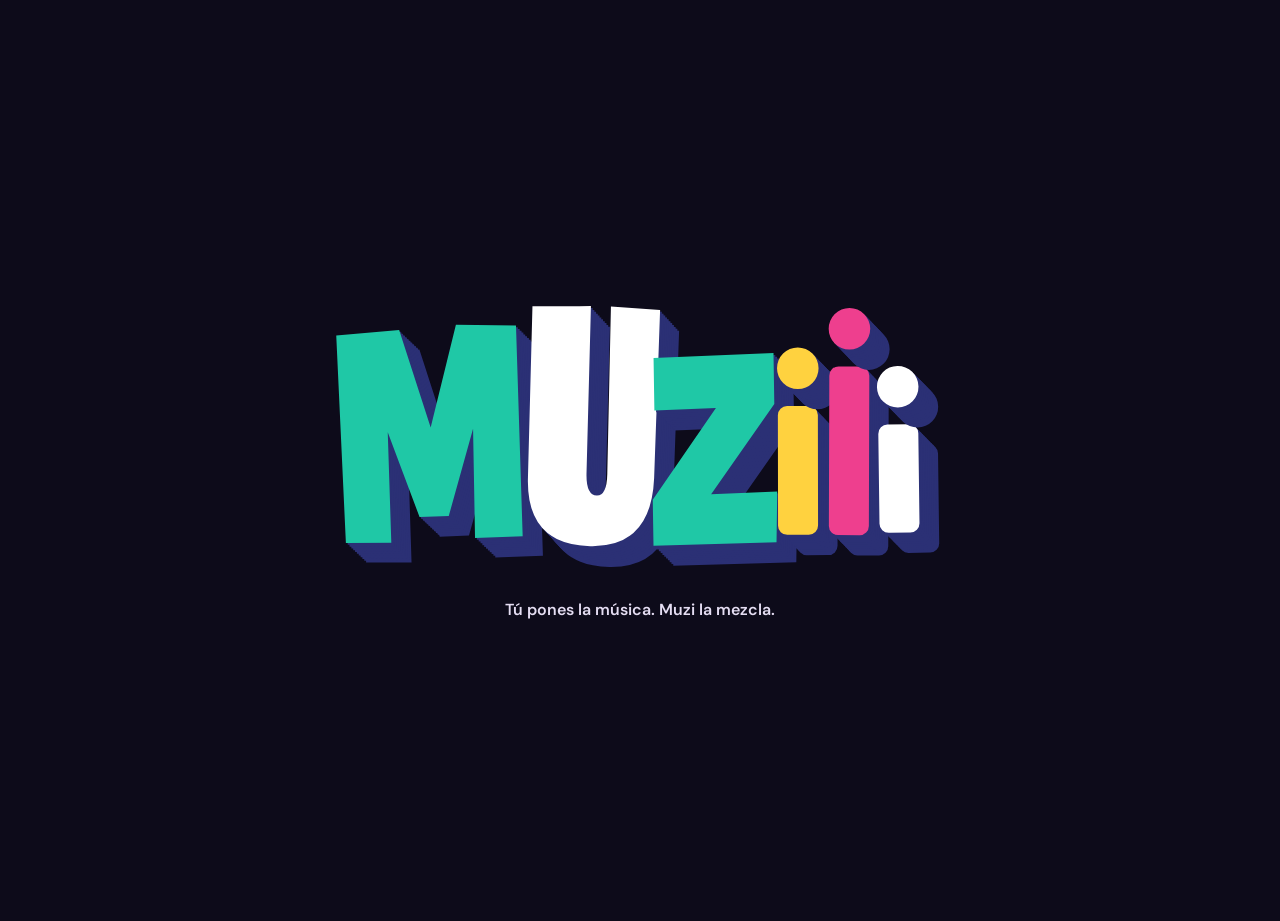
==== commit eae48785: "Add files via upload" ====
--- a/index.html
+++ b/index.html
@@ -18,6 +18,7 @@
 <link rel="stylesheet" href="css/layout.css">
 <link rel="stylesheet" href="css/components.css">
 <link rel="stylesheet" href="css/muzi.css">
+<link rel="stylesheet" href="css/logo.css">
 <link rel="stylesheet" href="css/live.css">
 <link rel="stylesheet" href="css/responsive.css">
 <script type="module" src="js/main.js"></script>
@@ -26,8 +27,7 @@
 <!-- Intro animada -->
 <div class="splash" id="splash" aria-hidden="true">
   <div class="splash-in">
-    <span class="mz-mark xl"><i></i><i></i><i></i><i></i></span>
-    <p class="splash-word"><span>M</span><span>u</span><span>z</span><span>i</span></p>
+    <span class="splash-logo" data-logo data-logo-intro data-logo-quiet></span>
     <p class="splash-sub">Tú pones la música. Muzi la mezcla.</p>
   </div>
 </div>
@@ -41,7 +41,7 @@
   <!-- ============ SIDEBAR ============ -->
   <aside class="side">
     <div class="box">
-      <a class="logo" href="./" aria-label="Muzi, inicio"><span class="mz-mark" aria-hidden="true"><i></i><i></i><i></i><i></i></span><span class="mz-word">Muzi<small>La playlist de tu clase</small></span></a>
+      <a class="logo" href="./" aria-label="Muziii, volver al inicio"><span data-logo></span><small>La playlist de tu clase</small></a>
       <nav class="menu" id="menu" aria-label="Secciones">
         <span class="pill" id="menuPill"></span>
         <button class="on" type="button" data-go="top"><svg viewBox="0 0 24 24" fill="none" stroke="currentColor" stroke-width="2"><path d="M3 11l9-7 9 7v9a1 1 0 01-1 1h-5v-6H9v6H4a1 1 0 01-1-1z"/></svg>Inicio</button>
@@ -175,7 +175,7 @@
   </footer>
   <div class="proj-ov" id="projOv" aria-hidden="true">
     <div class="bgimg" id="pjBg"></div><div class="shade"></div><div class="pulse"></div>
-    <div class="logo"><span class="mz-mark" aria-hidden="true"><i></i><i></i><i></i><i></i></span><span class="mz-word big">Muzi</span></div>
+    <div class="logo"><span data-logo data-logo-quiet></span></div>
     <button class="iconbtn x" id="projX" type="button" aria-label="Salir del modo proyector"><svg viewBox="0 0 24 24" fill="none" stroke="currentColor" stroke-width="2"><path d="M6 6l12 12M18 6L6 18"/></svg></button>
     <div class="info">
       <p class="lbl">Ahora suena en Muzi</p>
--- a/css/muzi.css
+++ b/css/muzi.css
@@ -1,18 +1,7 @@
 /* Muzi · identidad: logo, intro animada y crédito */
 
-/* Símbolo: disco Muzi con cuatro barras de ecualizador */
+/* El logo "MuZiii" vive en css/logo.css y js/ui/logo.js */
 .logo{display:flex;align-items:center;gap:12px;font-weight:800;letter-spacing:-.02em}
-.mz-mark{position:relative;display:inline-flex;align-items:flex-end;justify-content:center;gap:3px;width:40px;height:40px;padding:11px 10px;border-radius:50%;background:var(--grad-sunset);box-shadow:var(--sticker)}
-.mz-mark i{flex:1;height:100%;border-radius:3px;background:var(--bg);transform-origin:bottom;animation:eq 1.1s ease-in-out infinite}
-.mz-mark i:nth-child(1){background-position:0 0;animation-delay:-.2s}
-.mz-mark i:nth-child(2){background-position:33% 0;animation-delay:-.6s}
-.mz-mark i:nth-child(3){background-position:66% 0;animation-delay:-.4s}
-.mz-mark i:nth-child(4){background-position:100% 0;animation-delay:-.9s}
-.paused .side .mz-mark i{animation-play-state:paused}
-.mz-mark.xl{width:110px;height:110px;padding:28px 26px;gap:7px;box-shadow:8px 8px 0 rgba(0,0,0,.55)}
-.mz-word{font-family:var(--font-display);font-size:22px;font-weight:800;letter-spacing:-.03em;line-height:1}
-.mz-word small{display:block;margin-top:3px;font-size:11px;font-weight:600;letter-spacing:0;color:var(--mute)}
-.mz-word.big{font-size:28px}
 .credit{font-size:12px;color:var(--dim)}
 .credit a{color:var(--mute);text-decoration:underline;text-underline-offset:3px}
 .credit a:hover{color:var(--fg)}
@@ -21,14 +10,7 @@
 .splash{position:fixed;inset:0;z-index:100;display:grid;place-items:center;background:var(--bg);transition:opacity .6s ease,visibility .6s}
 .splash.out{opacity:0;visibility:hidden}
 .splash-in{display:flex;flex-direction:column;align-items:center;gap:18px;text-align:center}
-.splash-word{display:flex;font-family:var(--font-display);font-size:clamp(64px,14vw,150px);font-weight:900;letter-spacing:-.04em;line-height:.9}
-.splash-word span{display:inline-block;background:var(--grad-sunset);background-size:400% 100%;-webkit-background-clip:text;background-clip:text;color:transparent;animation:drop .7s var(--ease-pop) both}
-.splash-word span:nth-child(1){animation-delay:.05s,0s;background-position:0 0}
-.splash-word span:nth-child(2){animation-delay:.15s,0s;background-position:33% 0}
-.splash-word span:nth-child(3){animation-delay:.25s,0s;background-position:66% 0}
-.splash-word span:nth-child(4){animation-delay:.35s,0s;background-position:100% 0;background-image:linear-gradient(var(--volt),var(--volt))}
 .splash-sub{font-size:16px;font-weight:600;color:var(--z3);animation:rise .6s .55s both}
-.splash .mz-mark{animation:pop .6s var(--ease-pop) both}
 @keyframes drop{from{opacity:0;transform:translateY(-60px) rotate(-12deg)}to{opacity:1;transform:none}}
 .app{transition:transform .8s var(--ease-pop),opacity .6s}
 .booting .app{transform:translateY(30px) scale(.98);opacity:0}
@@ -74,5 +56,4 @@
 .menu button{border-radius:var(--r-pill)}
 .fog i:nth-child(2){background:radial-gradient(closest-side,rgba(77,124,255,.30),transparent)}
 .cur-light{background:radial-gradient(closest-side,rgba(255,61,139,.08),transparent)}
-.mz-word small{font-family:var(--pjs)}
 .qrcard b,.wa b{font-size:15px;letter-spacing:-.01em}
--- a/css/logo.css
+++ b/css/logo.css
@@ -0,0 +1,21 @@
+/* Muzi · logo "MuZiii" vivo (lo dibuja y anima js/ui/logo.js) */
+.mzl{display:inline-block;line-height:0;cursor:pointer;user-select:none;-webkit-user-select:none;-webkit-tap-highlight-color:transparent;touch-action:manipulation}
+.mzl-svg{display:block;height:100%;width:auto;overflow:visible;will-change:transform;transform-origin:50% 60%}
+.mzl-ink{fill:var(--mzl-ink,#2B3075)}
+.mzl-g{transition:filter .25s}
+.mzl:hover .mzl-g:hover{filter:brightness(1.12) saturate(1.1)}
+.mzl:focus-visible{outline:3px solid var(--volt,#FFD23F);outline-offset:6px;border-radius:12px}
+
+/* Menú lateral */
+.side .logo{flex-direction:column;align-items:flex-start;gap:8px;padding:6px 4px 4px}
+.side .logo .mzl{height:76px}
+.side .logo small{display:block;font-size:11px;font-weight:600;letter-spacing:0;color:var(--mute);font-family:var(--pjs)}
+
+/* Intro */
+.splash-logo{height:clamp(130px,26vw,300px)}
+
+/* Modo proyector */
+.proj-ov .logo .mzl{height:clamp(60px,9vh,110px)}
+
+/* Sala del alumno */
+.top .top-logo{height:40px;margin:4px 6px 4px 2px}
